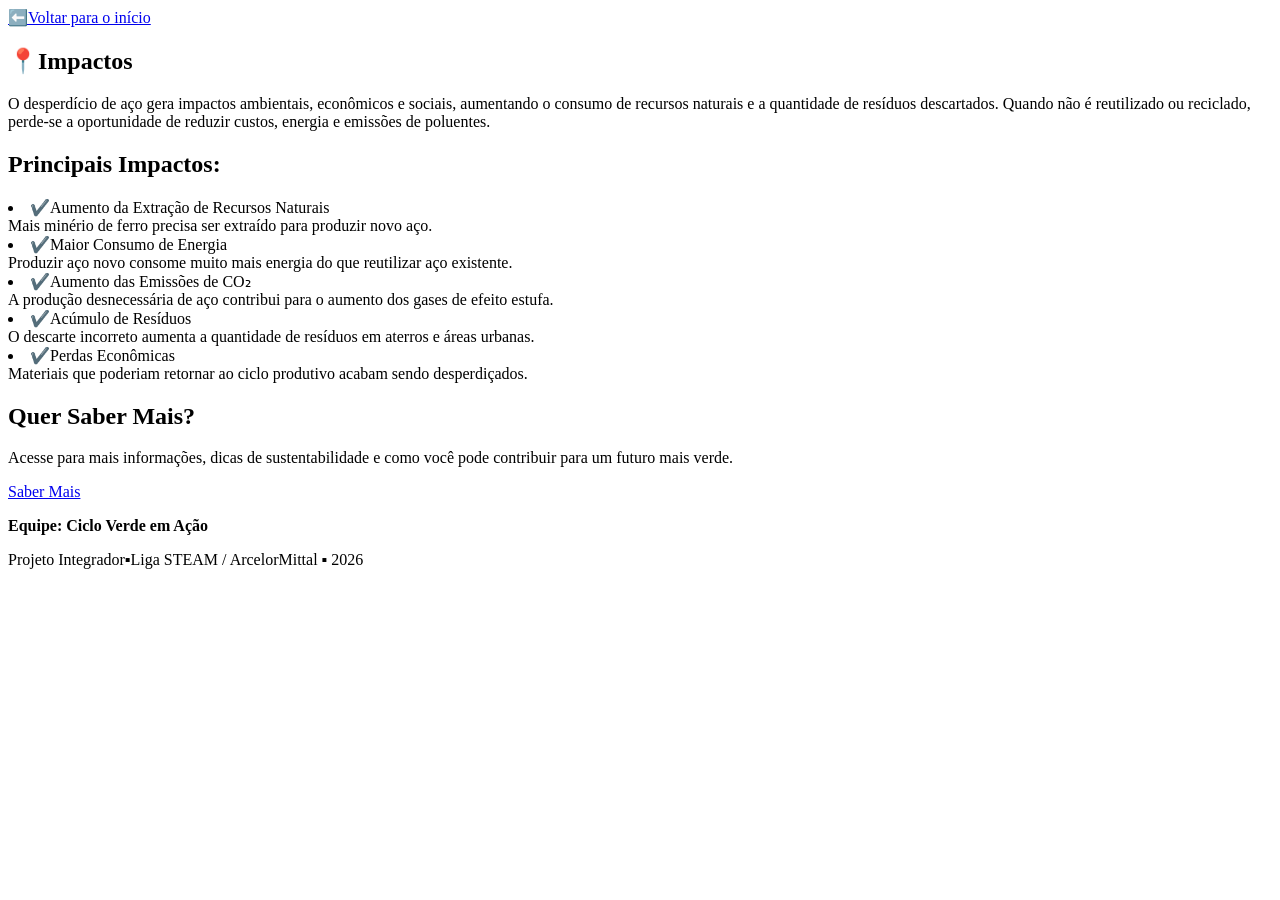
==== impactos.html @ 7aff352c "Finalizei o Html e o CSS" ====
<!DOCTYPE html>
<html lang="en">
<head>
    <meta charset="UTF-8">
    <meta name="viewport" content="width=device-width, initial-scale=1.0">
    <link rel="stylesheet" href="index.css">
</head>
<body>

    <a href="../index.html" class="link-voltar">⬅️Voltar para o início</a>
<header>
       
     </header>
   
     <section>
     <h2>📍Impactos</h2>
      <p>
        O desperdício de aço gera impactos ambientais, econômicos e sociais, 
        aumentando o consumo de recursos naturais e a quantidade de resíduos descartados. 
        Quando não é reutilizado ou reciclado, perde-se a oportunidade de reduzir custos, energia e emissões de poluentes.
      </p>
     </section>
      


     <section>
        <h2>Principais Impactos:</h2>

     </section>

       </ul>
       <li>✔️Aumento da Extração de Recursos Naturais</li>
          Mais minério de ferro precisa ser extraído para produzir novo aço.
       <li>✔️Maior Consumo de Energia</li>
          Produzir aço novo consome muito mais energia do que reutilizar aço existente.
       <li>✔️Aumento das Emissões de CO₂</li>
          A produção desnecessária de aço contribui para o aumento dos gases de efeito estufa.
       <li>✔️Acúmulo de Resíduos</li>
          O descarte incorreto aumenta a quantidade de resíduos em aterros e áreas urbanas.
       <li>✔️Perdas Econômicas</li>     
           Materiais que poderiam retornar ao ciclo produtivo acabam sendo desperdiçados.

       


       <section >
        <h2>Quer Saber Mais?</h2>
        <p>Acesse para mais informações, dicas de sustentabilidade e como você pode contribuir para um futuro mais verde.</p>    

         <a href="https://www.acobrasil.org.br/site/a-vida-tem-aco/futuro/" class="botão">
                        Saber Mais

         </a>
      </section>

        <footer>
             <p>
        <strong>Equipe: Ciclo Verde em Ação</strong>
        </p>
        
        <p>
           Projeto Integrador▪️Liga STEAM / ArcelorMittal ▪ 2026
        </p>
          </body>
        </footer>

</html>
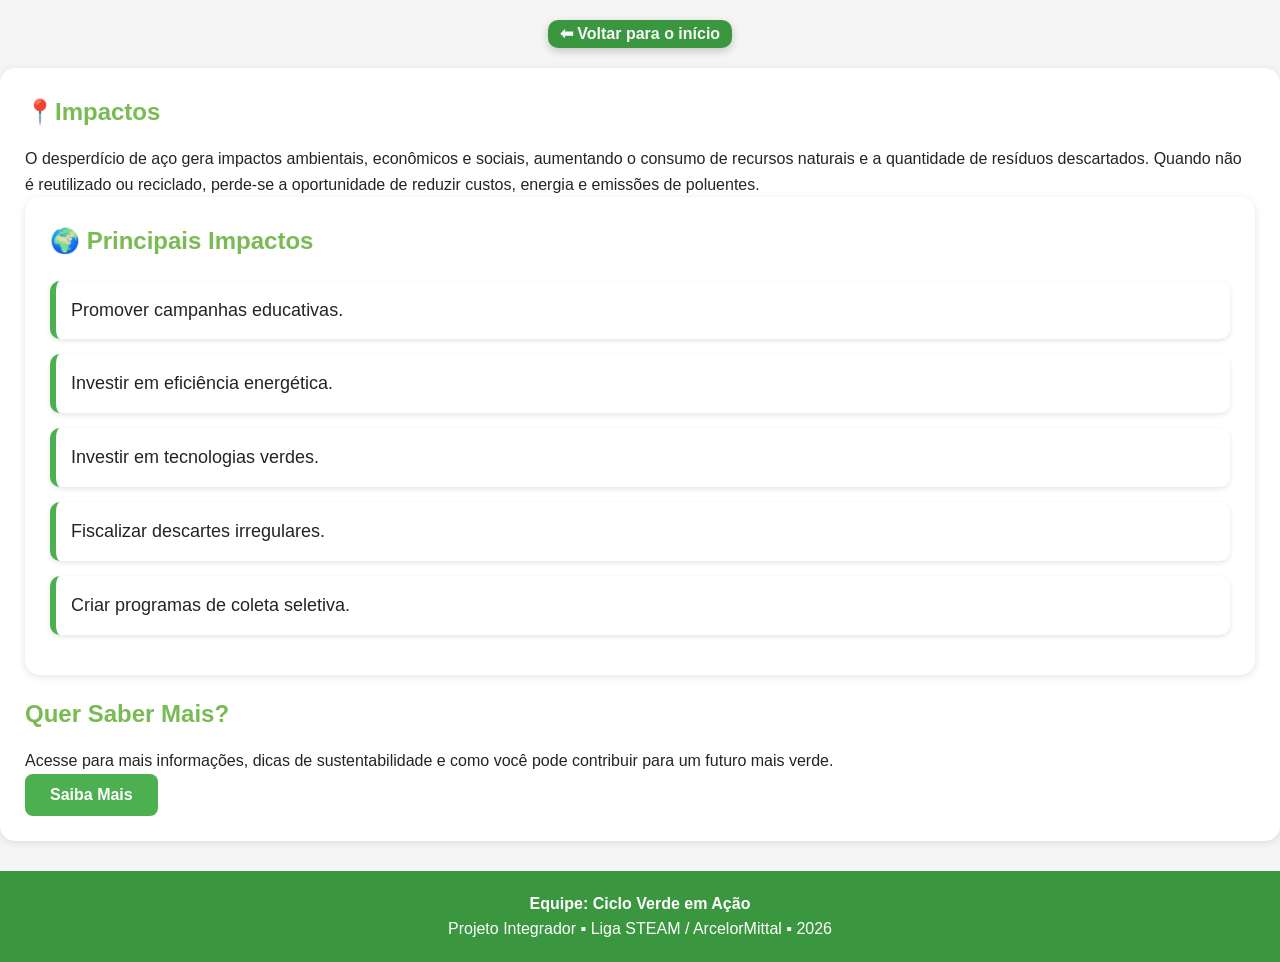
==== commit e60dca1e: "Atualização do projeto Ciclo Verde" ====
--- a/impactos.html
+++ b/impactos.html
@@ -3,65 +3,72 @@
 <head>
     <meta charset="UTF-8">
     <meta name="viewport" content="width=device-width, initial-scale=1.0">
-    <link rel="stylesheet" href="index.css">
+    <link rel="stylesheet" href="css/impactos.css">
 </head>
-<body>
 
-    <a href="../index.html" class="link-voltar">⬅️Voltar para o início</a>
-<header>
+<a href="index.html" class="link-voltar">
+    ⬅ Voltar para o início
+</a>
        
      </header>
    
      <section>
+
      <h2>📍Impactos</h2>
+
       <p>
         O desperdício de aço gera impactos ambientais, econômicos e sociais, 
         aumentando o consumo de recursos naturais e a quantidade de resíduos descartados. 
         Quando não é reutilizado ou reciclado, perde-se a oportunidade de reduzir custos, energia e emissões de poluentes.
       </p>
-     </section>
-      
 
+   
+     <section>
+    <h2>🌍 Principais Impactos</h2>
 
-     <section>
-        <h2>Principais Impactos:</h2>
+    <ul class="lista-impactos">
+        <li>Promover campanhas educativas.</li>
+        <li>Investir em eficiência energética.</li>
+        <li>Investir em tecnologias verdes.</li>
+        <li>Fiscalizar descartes irregulares.</li>
+        <li>Criar programas de coleta seletiva.</li>
+    </ul>
+</section>
 
-     </section>
+        <h2>Quer Saber Mais?</h2>
 
-       </ul>
-       <li>✔️Aumento da Extração de Recursos Naturais</li>
-          Mais minério de ferro precisa ser extraído para produzir novo aço.
-       <li>✔️Maior Consumo de Energia</li>
-          Produzir aço novo consome muito mais energia do que reutilizar aço existente.
-       <li>✔️Aumento das Emissões de CO₂</li>
-          A produção desnecessária de aço contribui para o aumento dos gases de efeito estufa.
-       <li>✔️Acúmulo de Resíduos</li>
-          O descarte incorreto aumenta a quantidade de resíduos em aterros e áreas urbanas.
-       <li>✔️Perdas Econômicas</li>     
-           Materiais que poderiam retornar ao ciclo produtivo acabam sendo desperdiçados.
-
-       
-
-
-       <section >
-        <h2>Quer Saber Mais?</h2>
         <p>Acesse para mais informações, dicas de sustentabilidade e como você pode contribuir para um futuro mais verde.</p>    
 
          <a href="https://www.acobrasil.org.br/site/a-vida-tem-aco/futuro/" class="botão">
-                        Saber Mais
+                        <button class="btn-saiba">
+                        Saiba Mais
+                       </button> 
 
          </a>
+
       </section>
 
         <footer>
+
              <p>
+
         <strong>Equipe: Ciclo Verde em Ação</strong>
-        </p>
+
+             </p>
+
         
         <p>
-           Projeto Integrador▪️Liga STEAM / ArcelorMittal ▪ 2026
+
+           Projeto Integrador ▪ Liga STEAM / ArcelorMittal ▪ 2026
+
         </p>
-          </body>
+          
         </footer>
+</body>
 
-</html>+<script src="js/impactos.js"></script>
+
+</body>
+
+</html>
+
--- a/css/impactos.css
+++ b/css/impactos.css
@@ -0,0 +1,120 @@
+/* Reset */
+*{
+    margin:0;
+    padding:0;
+    box-sizing:border-box;
+}
+
+.link-voltar{
+    display: block;
+    width: fit-content;
+    margin: 20px auto;
+    background-color: #3a9740;
+    color: rgb(247, 247, 247);
+    text-decoration: none;
+    padding: 1px 12px;
+    border-radius: 10px;
+    font-weight: bold;
+    box-shadow: 0 3px 8px rgba(0, 0, 0, 0.2);
+    transition: 0.3s;
+}
+/* Corpo */
+body{
+    font-family: Arial, sans-serif;
+    background:#f5f5f5;
+    color:#272323;
+    line-height:1.6;
+}
+
+/* Cabeçalho */
+header{
+    background:#d0f1d1;
+    color:rgb(28, 109, 8);
+    text-align:center;
+    padding:30px;
+}
+
+header h1{
+    margin-bottom:10px;
+}
+
+/* Menu */
+
+.menu-visível ul{
+    display:flex;
+    justify-content:center;
+    gap:20px;
+    list-style:none;
+}
+.lista-impactos{
+    list-style: none;
+    padding: 0;
+    margin-top: 20px;
+}
+
+.lista-impactos li{
+    background: #ffffff;
+    margin: 15px 0;
+    padding: 15px;
+    border-left: 6px solid #4CAF50;
+    border-radius: 10px;
+    box-shadow: 0 2px 5px rgba(0,0,0,0.1);
+    font-size: 18px;
+}
+
+.link-menu{
+    color:rgb(252, 252, 252);
+    text-decoration:none;
+    font-weight:bold;
+}
+.btn-saiba{
+    background: #4CAF50;
+    color: white;
+    border: none;
+    padding: 12px 25px;
+    border-radius: 8px;
+    cursor: pointer;
+    font-size: 16px;
+    font-weight: bold;
+}
+
+.btn-saiba:hover{
+    background: #388E3C;
+}
+
+.link-menu:hover{
+    color:#ffe2e5;
+}
+
+/* Conteúdo */
+main{
+    max-width:1000px;
+    margin:30px auto;
+    padding:20px;
+}
+
+section{
+    background:white;
+    margin-bottom:20px;
+    padding:25px;
+    border-radius:15px;
+    box-shadow:0 2px 8px rgba(0, 0, 0, 0.1);
+}
+
+section h2{
+    color:#79bb53;
+    margin-bottom:15px;
+}
+
+ul{
+    padding-left:20px;
+}
+
+/* Rodapé */
+footer{
+    background:#3a9740;
+    color:white;
+    text-align:center;
+    padding:20px;
+    margin-top:30px;
+}
